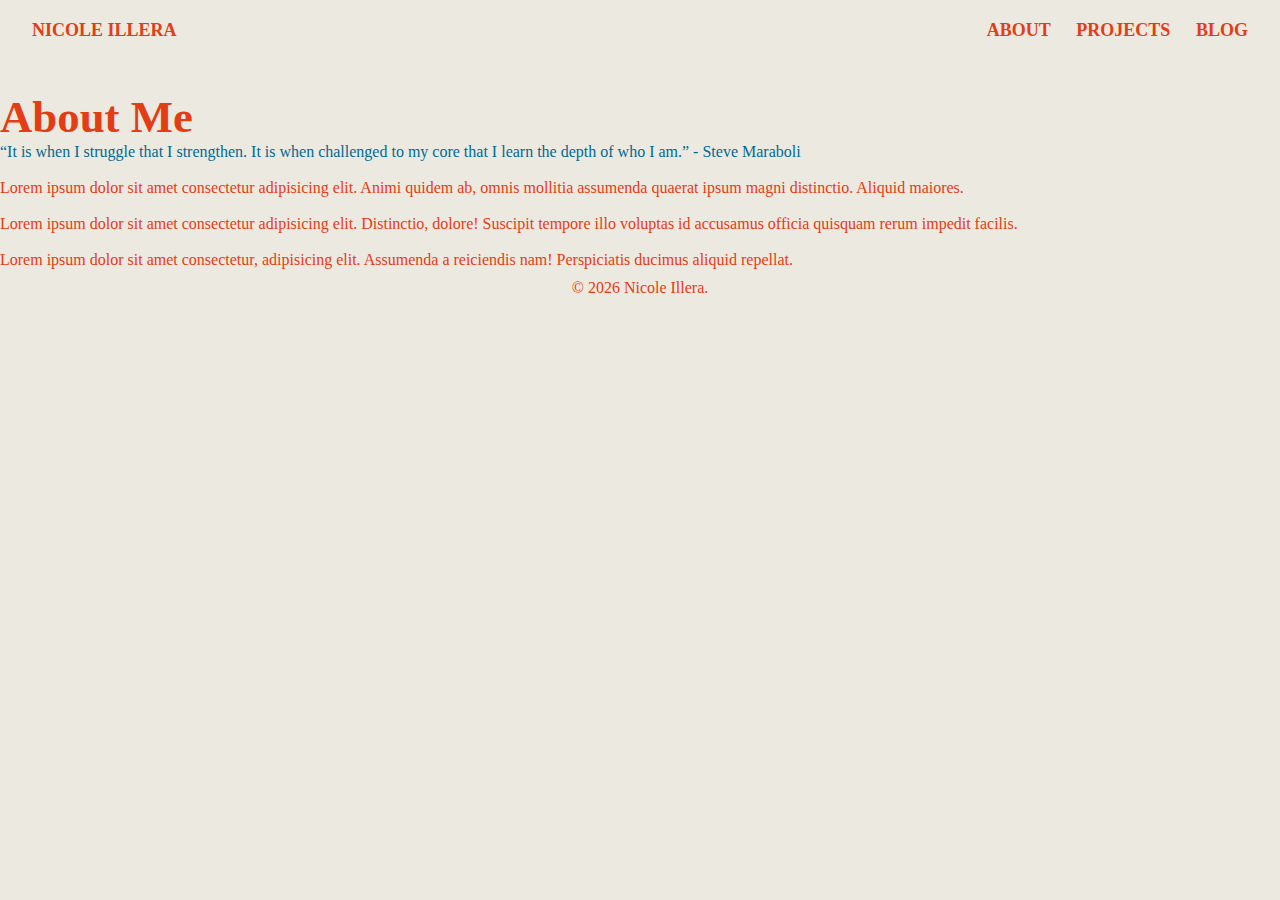
==== about/index.html @ 17155bbd "about page added" ====
<!DOCTYPE html>
<html lang="en">
  <head>
    <meta charset="UTF-8" />
    <meta name="viewport" content="width=device-width, initial-scale=1.0" />
    <link rel="stylesheet" href="about-styles.css" />
    <title>Nicole Illera - About</title>
  </head>
  <body>
    <header>
      <nav class="nav-links">
        <div>
          <a href="/">Nicole Illera</a>
        </div>
        <!-- TODO: <need to create about - blog- and project html> -->
        <div class="menu">
          <a href="/about/">About</a>
          <a href="">Projects</a>
          <a href="">Blog</a>
        </div>
      </nav>
    </header>
    <div class="content">
      <h1>About Me</h1>
      <p>
        “It is when I struggle that I strengthen. It is when challenged to my
        core that I learn the depth of who I am.” - Steve Maraboli
      </p>
    </div>
    <section>
      <img />
      <p>
        Lorem ipsum dolor sit amet consectetur adipisicing elit. Animi quidem
        ab, omnis mollitia assumenda quaerat ipsum magni distinctio. Aliquid
        maiores.
      </p>
    </section>
    <section>
      <img />
      <p>
        Lorem ipsum dolor sit amet consectetur adipisicing elit. Distinctio,
        dolore! Suscipit tempore illo voluptas id accusamus officia quisquam
        rerum impedit facilis.
      </p>
    </section>
    <section>
      <img />
      <p>
        Lorem ipsum dolor sit amet consectetur, adipisicing elit. Assumenda a
        reiciendis nam! Perspiciatis ducimus aliquid repellat.
      </p>
    </section>
    <footer>
      <p>&copy; <time id="year"></time> Nicole Illera.</p>
    </footer>
    <script>
      let today = new Date();
      let year = today.getFullYear();
      document.getElementById('year').textContent = year;
    </script>
  </body>
</html>
---- about/about-styles.css ----
* {
  margin: 0;
  padding: 0;
  box-sizing: border-box;
}

.nav-links {
  display: flex;
  flex-direction: row;
  justify-content: space-between;
  padding: 1% 2.5%;
  font-variant: all-small-caps;
  font-weight: 900;
  font-size: 1.6em;
}
.menu {
  display: flex;
  flex-direction: row;
  gap: 1em;
}
.nav-links a {
  text-decoration: none;
  color: #e43c13;
}

.nav-links a:hover {
  color: black;
}

.nav-links a:visited {
  color: #e43c13;
}

body {
  background-color: #ece9e1;
  color: #e43c13;
}
.content h1 {
  padding-top: 0.8em;
  font-size: 2.8em;
}
.content p {
  color: #006992;
}
footer {
  position: sticky;
  bottom: 0;
  display: flex;
  justify-content: center;
  padding: 10px 0;
  /* TODO: Make footer stay at the bottom on all device sizes */
}
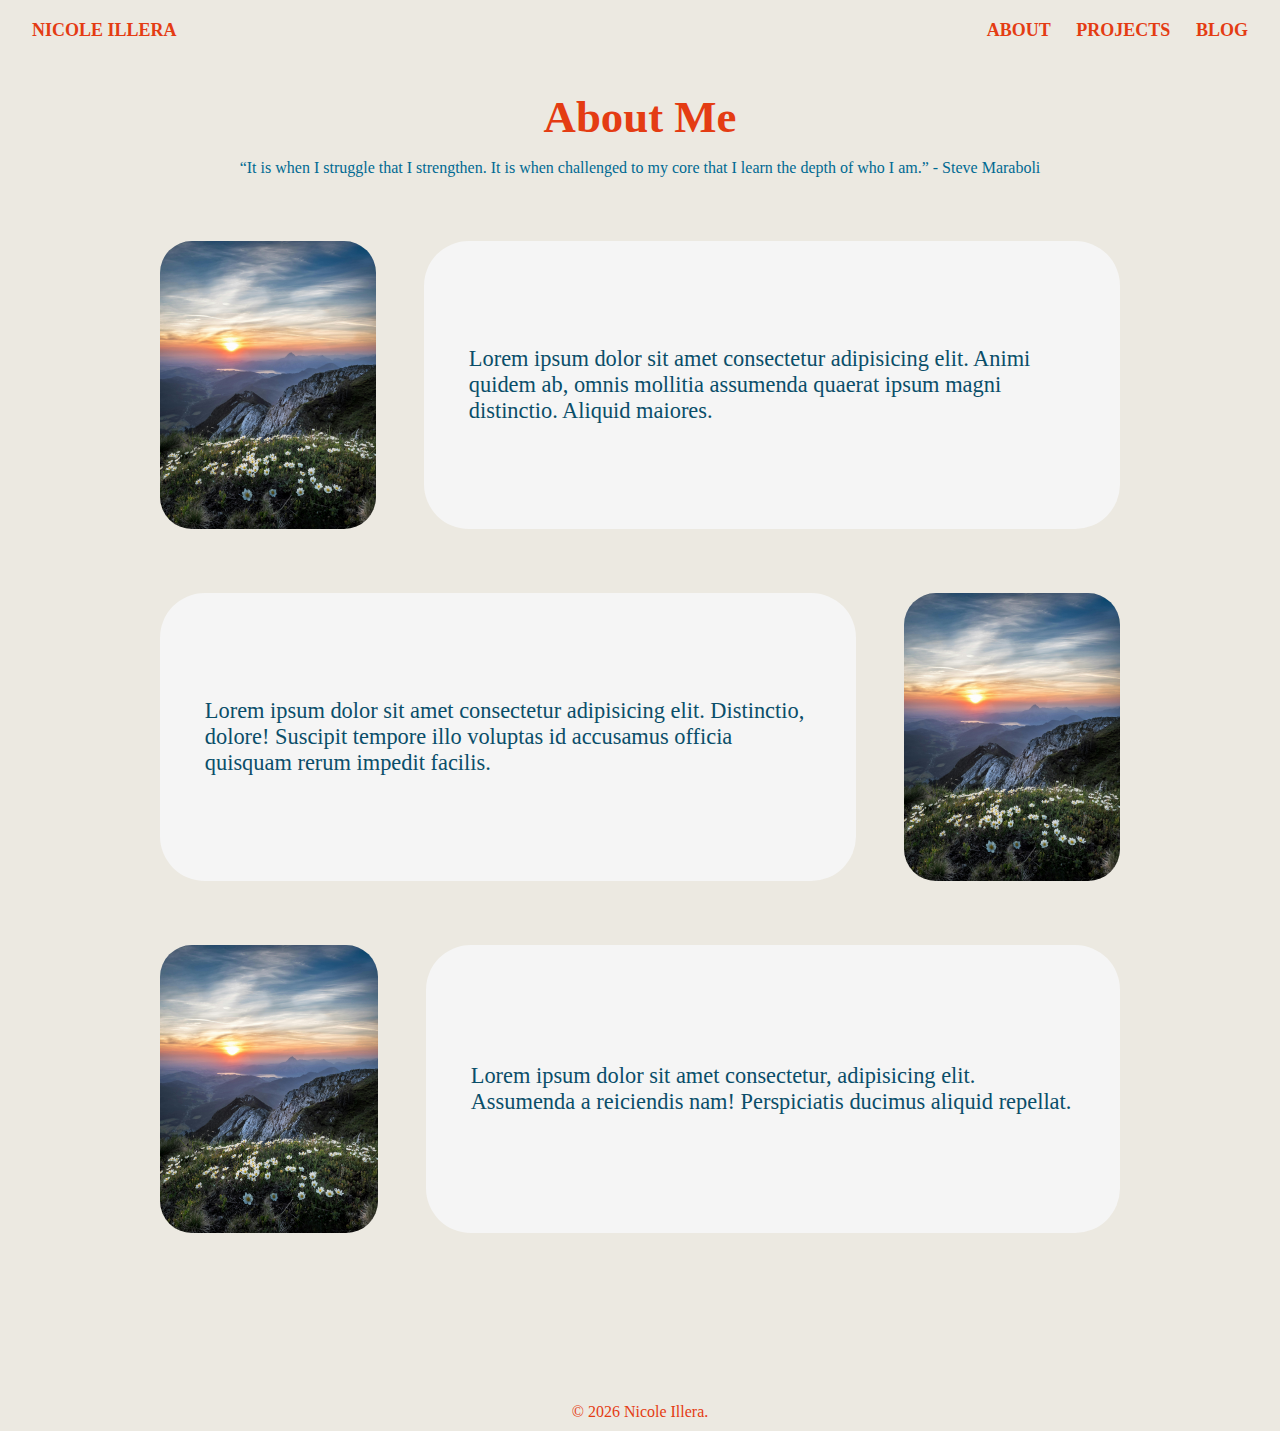
==== commit beb329e3: "styled about page" ====
--- a/about/index.html
+++ b/about/index.html
@@ -12,11 +12,11 @@
         <div>
           <a href="/">Nicole Illera</a>
         </div>
-        <!-- TODO: <need to create about - blog- and project html> -->
+        <!-- TODO: <need to create blog- and project html> -->
         <div class="menu">
           <a href="/about/">About</a>
-          <a href="">Projects</a>
-          <a href="">Blog</a>
+          <a href="/projects/">Projects</a>
+          <a href="/blog/">Blog</a>
         </div>
       </nav>
     </header>
@@ -27,29 +27,34 @@
         core that I learn the depth of who I am.” - Steve Maraboli
       </p>
     </div>
-    <section>
-      <img />
-      <p>
-        Lorem ipsum dolor sit amet consectetur adipisicing elit. Animi quidem
-        ab, omnis mollitia assumenda quaerat ipsum magni distinctio. Aliquid
-        maiores.
-      </p>
-    </section>
-    <section>
-      <img />
-      <p>
-        Lorem ipsum dolor sit amet consectetur adipisicing elit. Distinctio,
-        dolore! Suscipit tempore illo voluptas id accusamus officia quisquam
-        rerum impedit facilis.
-      </p>
-    </section>
-    <section>
-      <img />
-      <p>
-        Lorem ipsum dolor sit amet consectetur, adipisicing elit. Assumenda a
-        reiciendis nam! Perspiciatis ducimus aliquid repellat.
-      </p>
-    </section>
+    <div class="info-cards">
+      <section class="me-info">
+        <img src="/assets/pexels-8moments-1266810.jpg" class="flex-me" />
+        <p>
+          Lorem ipsum dolor sit amet consectetur adipisicing elit. Animi quidem
+          ab, omnis mollitia assumenda quaerat ipsum magni distinctio. Aliquid
+          maiores.
+        </p>
+      </section>
+      <section class="nature-info">
+        <p>
+          Lorem ipsum dolor sit amet consectetur adipisicing elit. Distinctio,
+          dolore! Suscipit tempore illo voluptas id accusamus officia quisquam
+          rerum impedit facilis.
+        </p>
+        <img src="/assets/pexels-8moments-1266810.jpg" class="flex-nature" />
+      </section>
+      <section class="photography-info">
+        <img
+          src="/assets/pexels-8moments-1266810.jpg"
+          class="flex-photography"
+        />
+        <p>
+          Lorem ipsum dolor sit amet consectetur, adipisicing elit. Assumenda a
+          reiciendis nam! Perspiciatis ducimus aliquid repellat.
+        </p>
+      </section>
+    </div>
     <footer>
       <p>&copy; <time id="year"></time> Nicole Illera.</p>
     </footer>
--- a/about/about-styles.css
+++ b/about/about-styles.css
@@ -4,6 +4,7 @@
   box-sizing: border-box;
 }
 
+/* NAV BAR */
 .nav-links {
   display: flex;
   flex-direction: row;
@@ -22,18 +23,26 @@
   text-decoration: none;
   color: #e43c13;
 }
-
 .nav-links a:hover {
   color: black;
 }
-
 .nav-links a:visited {
   color: #e43c13;
 }
 
+/* BODY */
 body {
   background-color: #ece9e1;
   color: #e43c13;
+}
+
+/* CONTENT IN BODY */
+
+/* content heading */
+.content {
+  display: flex;
+  flex-direction: column;
+  align-items: center;
 }
 .content h1 {
   padding-top: 0.8em;
@@ -41,9 +50,87 @@
 }
 .content p {
   color: #006992;
+  padding-top: 1em;
 }
+/* CONTENT CARDS */
+.info-cards {
+  padding: 0 10em 10em 10em;
+}
+/* my cards */
+.me-info {
+  margin-top: 4em;
+  display: flex;
+  flex-direction: row;
+  gap: 3em;
+  border-radius: 2em;
+}
+.me-info p {
+  display: flex;
+  align-items: center;
+  font-size: 1.4em;
+  background-color: whitesmoke;
+  color: #0a4e69;
+  border-radius: 2em;
+  padding: 2em;
+}
+.flex-me {
+  display: flex;
+  flex: 1 1 auto; /* Allows the image to grow and shrink */
+  width: 25em; /* Prevents the image from exceeding its natural size */
+  height: 18em; /* Maintains the aspect ratio */
+  border-radius: 2em;
+}
+/* nature cards */
+.nature-info {
+  margin-top: 4em;
+  display: flex;
+  flex-direction: row;
+  gap: 3em;
+  border-radius: 2em;
+}
+.nature-info p {
+  display: flex;
+  align-items: center;
+  font-size: 1.4em;
+  background-color: whitesmoke;
+  color: #0a4e69;
+  border-radius: 2em;
+  padding: 2em;
+}
+.flex-nature {
+  display: flex;
+  flex: 1 1 auto; /* Allows the image to grow and shrink */
+  width: 25em; /* Prevents the image from exceeding its natural size */
+  height: 18em; /* Maintains the aspect ratio */
+  border-radius: 2em;
+}
+/* photography cards */
+.photography-info {
+  margin-top: 4em;
+  display: flex;
+  flex-direction: row;
+  gap: 3em;
+  border-radius: 2em;
+}
+.photography-info p {
+  display: flex;
+  align-items: center;
+  font-size: 1.4em;
+  background-color: whitesmoke;
+  color: #0a4e69;
+  border-radius: 2em;
+  padding: 2em;
+}
+.flex-photography {
+  display: flex;
+  flex: 1 1 auto; /* Allows the image to grow and shrink */
+  width: 25em; /* Prevents the image from exceeding its natural size */
+  height: 18em; /* Maintains the aspect ratio */
+  border-radius: 2em;
+}
+/* FOOTER */
 footer {
-  position: sticky;
+  /* position: sticky; */
   bottom: 0;
   display: flex;
   justify-content: center;
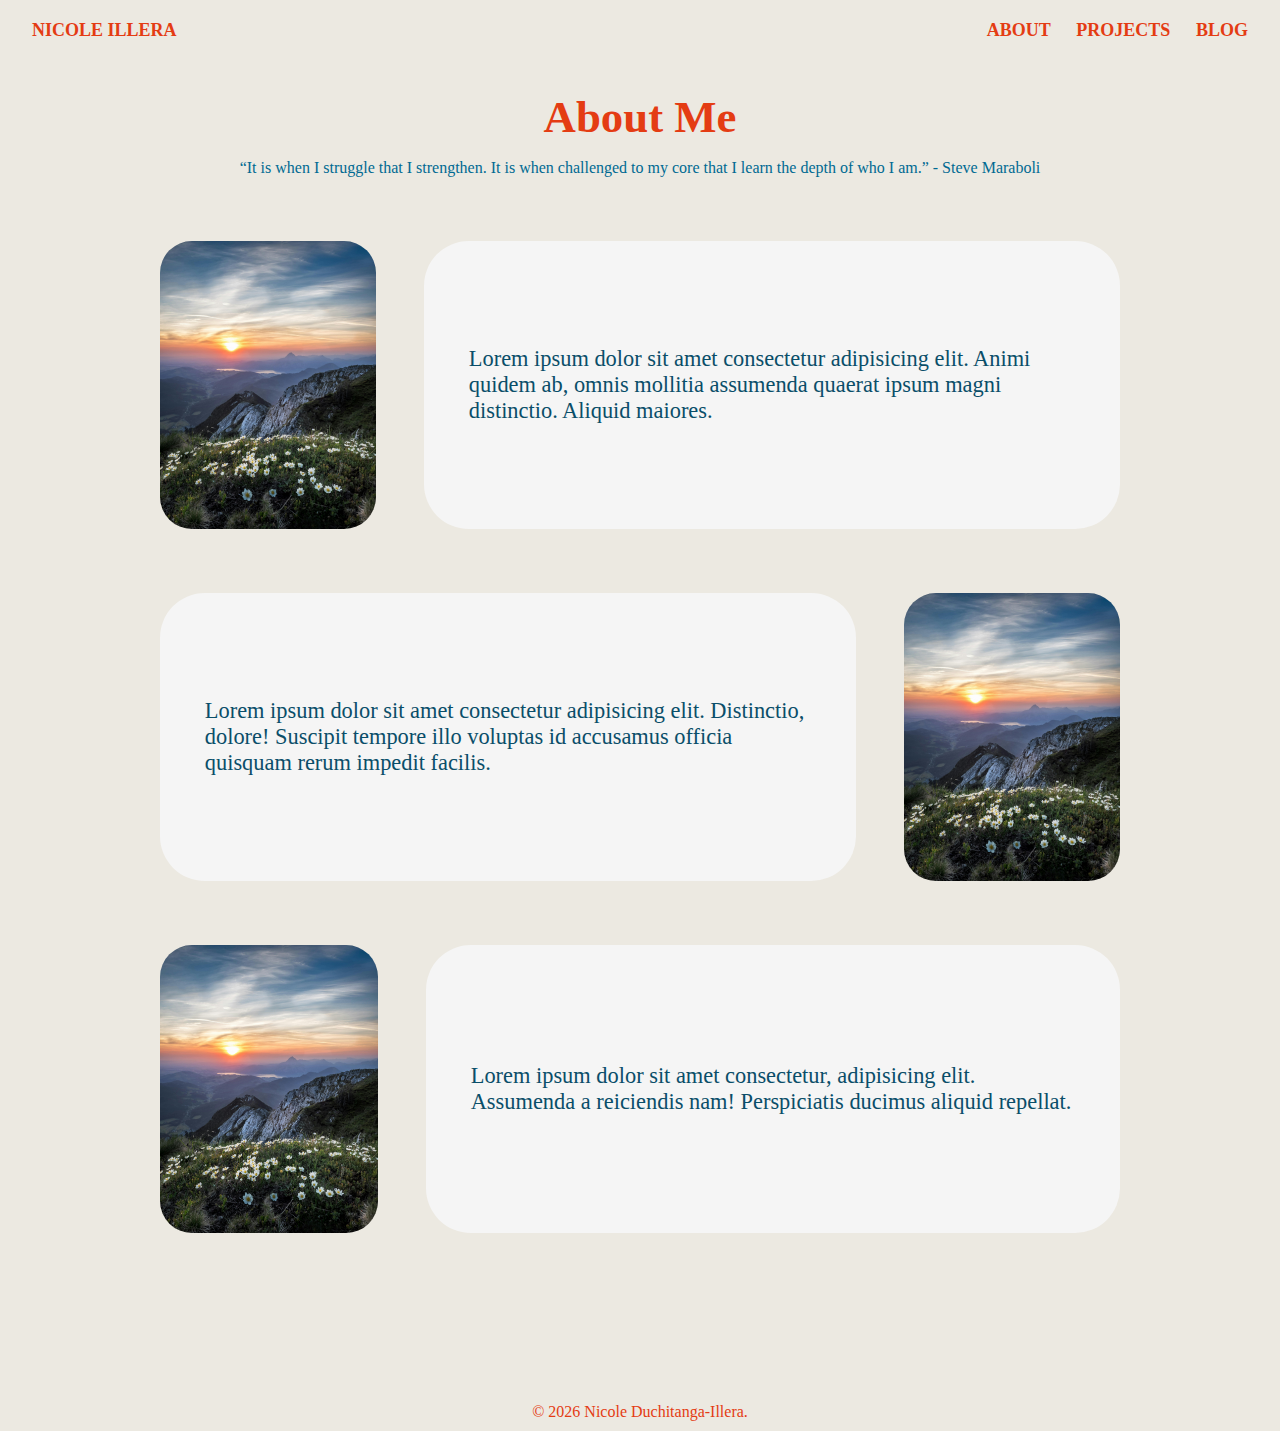
==== commit c064691e: "fade in animation added" ====
--- a/about/index.html
+++ b/about/index.html
@@ -56,7 +56,7 @@
       </section>
     </div>
     <footer>
-      <p>&copy; <time id="year"></time> Nicole Illera.</p>
+      <p>&copy; <time id="year"></time> Nicole Duchitanga-Illera.</p>
     </footer>
     <script>
       let today = new Date();
--- a/about/about-styles.css
+++ b/about/about-styles.css
@@ -25,9 +25,6 @@
 }
 .nav-links a:hover {
   color: black;
-}
-.nav-links a:visited {
-  color: #e43c13;
 }
 
 /* BODY */
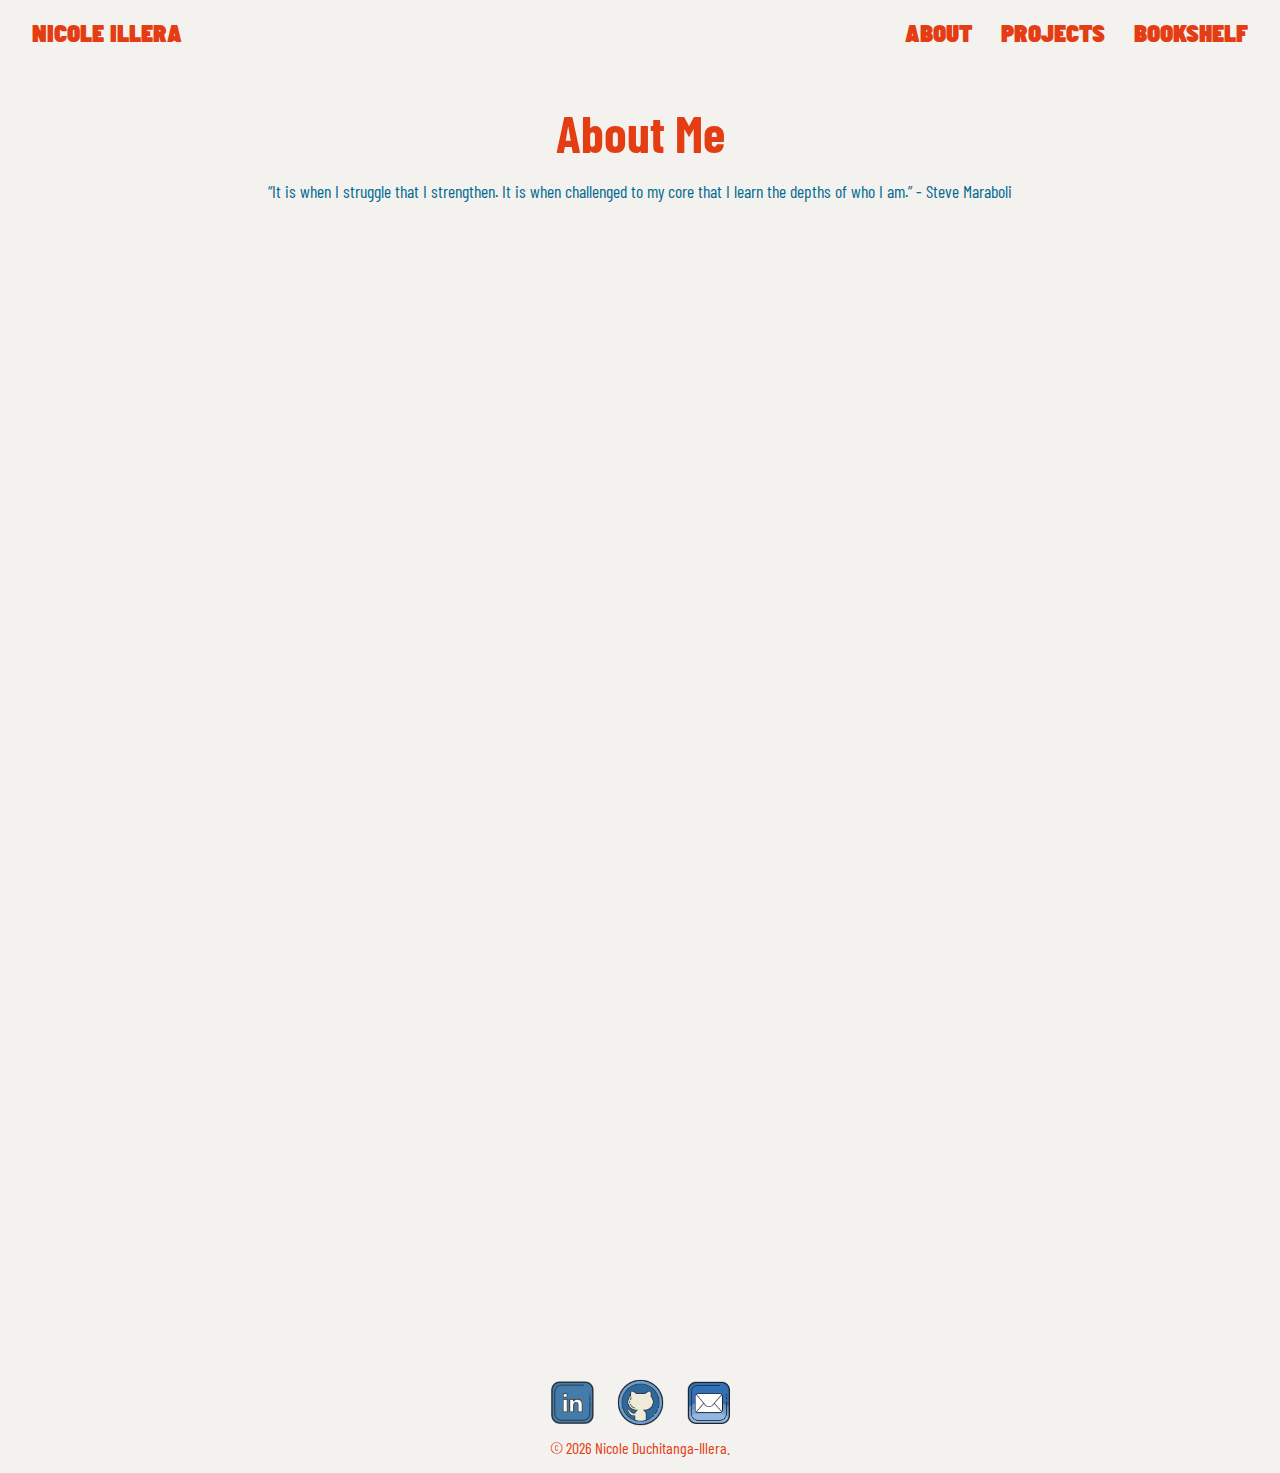
==== commit 714e6884: "added bookshelf-applied footers" ====
--- a/about/index.html
+++ b/about/index.html
@@ -3,6 +3,12 @@
   <head>
     <meta charset="UTF-8" />
     <meta name="viewport" content="width=device-width, initial-scale=1.0" />
+    <link rel="preconnect" href="https://fonts.googleapis.com" />
+    <link rel="preconnect" href="https://fonts.gstatic.com" crossorigin />
+    <link
+      href="https://fonts.googleapis.com/css2?family=Barlow+Condensed:ital,wght@0,100;0,200;0,300;0,400;0,500;0,600;0,700;0,800;0,900;1,100;1,200;1,300;1,400;1,500;1,600;1,700;1,800;1,900&display=swap"
+      rel="stylesheet"
+    />
     <link rel="stylesheet" href="about-styles.css" />
     <title>Nicole Illera - About</title>
   </head>
@@ -12,11 +18,10 @@
         <div>
           <a href="/">Nicole Illera</a>
         </div>
-        <!-- TODO: <need to create blog- and project html> -->
         <div class="menu">
           <a href="/about/">About</a>
           <a href="/projects/">Projects</a>
-          <a href="/blog/">Blog</a>
+          <a href="/bookshelf/">Bookshelf</a>
         </div>
       </nav>
     </header>
@@ -24,7 +29,7 @@
       <h1>About Me</h1>
       <p>
         “It is when I struggle that I strengthen. It is when challenged to my
-        core that I learn the depth of who I am.” - Steve Maraboli
+        core that I learn the depths of who I am.” - Steve Maraboli
       </p>
     </div>
     <div class="info-cards">
@@ -56,12 +61,26 @@
       </section>
     </div>
     <footer>
+      <div class="socials">
+        <a
+          target="_blank"
+          href="https://www.linkedin.com/in/nicole-duchitanga-illera-b3a56a2a7/"
+        >
+          <img src="/assets/icons8-linkedin-retry.png" />
+        </a>
+        <a target="_blank" href="https://github.com/nicoleillera">
+          <img src="/assets/icons8-github-retry.png" />
+        </a>
+        <a target="_blank" href="https://x.com/NicoleDuch27654"
+          ><img src="/assets/icons8-mail-40.png" id="x-nav"
+        /></a>
+      </div>
       <p>&copy; <time id="year"></time> Nicole Duchitanga-Illera.</p>
     </footer>
-    <script>
-      let today = new Date();
-      let year = today.getFullYear();
-      document.getElementById('year').textContent = year;
-    </script>
   </body>
+  <script>
+    let today = new Date();
+    let year = today.getFullYear();
+    document.getElementById('year').textContent = year;
+  </script>
 </html>
--- a/about/about-styles.css
+++ b/about/about-styles.css
@@ -12,7 +12,7 @@
   padding: 1% 2.5%;
   font-variant: all-small-caps;
   font-weight: 900;
-  font-size: 1.6em;
+  font-size: 1.8em;
 }
 .menu {
   display: flex;
@@ -29,7 +29,8 @@
 
 /* BODY */
 body {
-  background-color: #ece9e1;
+  font-family: 'Barlow Condensed', sans-serif;
+  background-color: rgb(244, 242, 238);
   color: #e43c13;
 }
 
@@ -43,15 +44,26 @@
 }
 .content h1 {
   padding-top: 0.8em;
-  font-size: 2.8em;
+  font-size: 3.2em;
 }
 .content p {
   color: #006992;
   padding-top: 1em;
+  font-size: 1.1em;
 }
 /* CONTENT CARDS */
 .info-cards {
-  padding: 0 10em 10em 10em;
+  padding: 0 10em 7em 10em;
+  opacity: 0;
+  animation: fadeIn 1.3s ease-in-out forwards;
+}
+@keyframes fadeIn {
+  from {
+    opacity: 0;
+  }
+  to {
+    opacity: 1;
+  }
 }
 /* my cards */
 .me-info {
@@ -65,7 +77,7 @@
   display: flex;
   align-items: center;
   font-size: 1.4em;
-  background-color: whitesmoke;
+  background-color: white;
   color: #0a4e69;
   border-radius: 2em;
   padding: 2em;
@@ -89,7 +101,7 @@
   display: flex;
   align-items: center;
   font-size: 1.4em;
-  background-color: whitesmoke;
+  background-color: white;
   color: #0a4e69;
   border-radius: 2em;
   padding: 2em;
@@ -97,8 +109,8 @@
 .flex-nature {
   display: flex;
   flex: 1 1 auto; /* Allows the image to grow and shrink */
-  width: 25em; /* Prevents the image from exceeding its natural size */
-  height: 18em; /* Maintains the aspect ratio */
+  width: 25em;
+  height: 18em;
   border-radius: 2em;
 }
 /* photography cards */
@@ -113,7 +125,7 @@
   display: flex;
   align-items: center;
   font-size: 1.4em;
-  background-color: whitesmoke;
+  background-color: white;
   color: #0a4e69;
   border-radius: 2em;
   padding: 2em;
@@ -121,16 +133,26 @@
 .flex-photography {
   display: flex;
   flex: 1 1 auto; /* Allows the image to grow and shrink */
-  width: 25em; /* Prevents the image from exceeding its natural size */
-  height: 18em; /* Maintains the aspect ratio */
+  width: 25em;
+  height: 18em;
   border-radius: 2em;
 }
+
 /* FOOTER */
 footer {
   /* position: sticky; */
   bottom: 0;
   display: flex;
+  flex-direction: column;
   justify-content: center;
-  padding: 10px 0;
+  align-items: center;
+  padding-bottom: 1em;
   /* TODO: Make footer stay at the bottom on all device sizes */
 }
+.socials a {
+  text-decoration: none;
+}
+.socials img {
+  width: 65px;
+  height: 65px;
+}
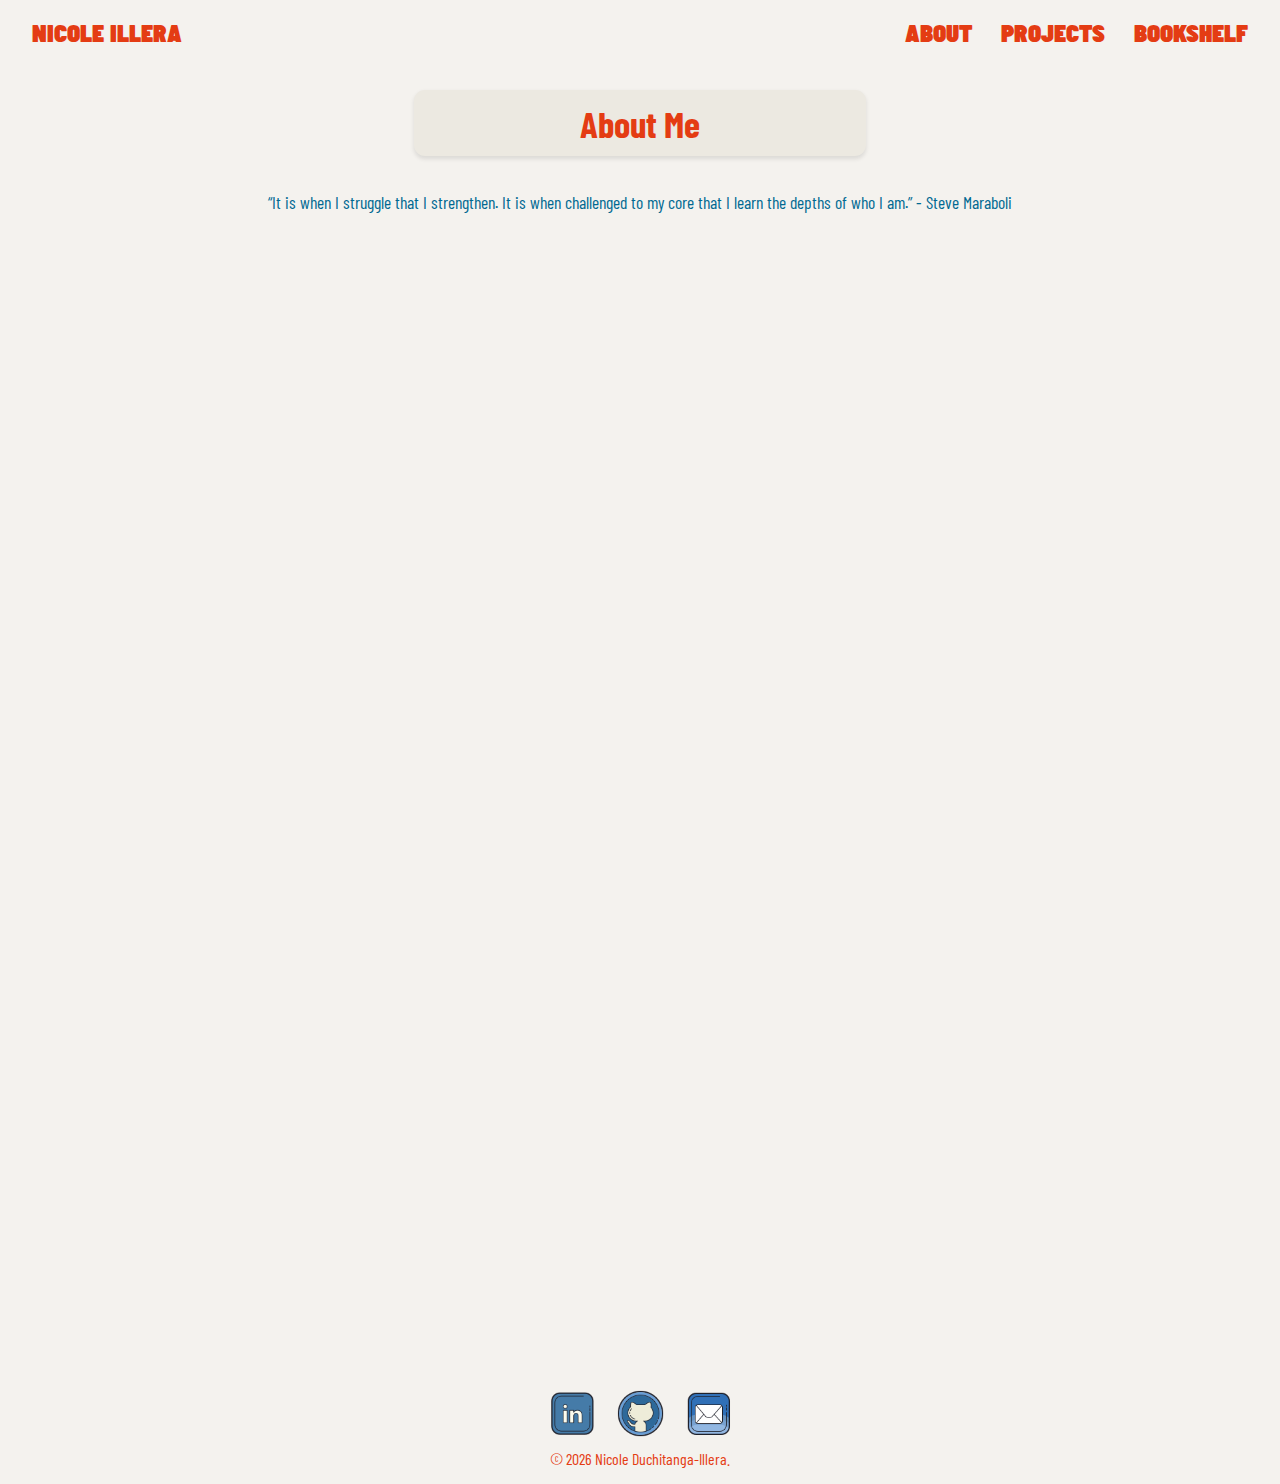
==== commit e584a8a3: "updated site styling" ====
--- a/about/index.html
+++ b/about/index.html
@@ -25,7 +25,7 @@
         </div>
       </nav>
     </header>
-    <div class="content">
+    <div class="about-heading">
       <h1>About Me</h1>
       <p>
         “It is when I struggle that I strengthen. It is when challenged to my
@@ -47,7 +47,7 @@
           dolore! Suscipit tempore illo voluptas id accusamus officia quisquam
           rerum impedit facilis.
         </p>
-        <img src="/assets/pexels-8moments-1266810.jpg" class="flex-nature" />
+        <img src="/assets/IMG_4795 2.jpg" class="flex-nature" />
       </section>
       <section class="photography-info">
         <img
@@ -66,13 +66,13 @@
           target="_blank"
           href="https://www.linkedin.com/in/nicole-duchitanga-illera-b3a56a2a7/"
         >
-          <img src="/assets/icons8-linkedin-retry.png" />
+          <img src="/assets/icons8-linkedin-retry.png" alt="Linkedin icon" />
         </a>
         <a target="_blank" href="https://github.com/nicoleillera">
-          <img src="/assets/icons8-github-retry.png" />
+          <img src="/assets/icons8-github-retry.png" alt="Github icon" />
         </a>
-        <a target="_blank" href="https://x.com/NicoleDuch27654"
-          ><img src="/assets/icons8-mail-40.png" id="x-nav"
+        <a target="_blank" href="mailto:nic.illera@gmail.com"
+          ><img src="/assets/icons8-mail-40.png" alt="Email icon" id="x-nav"
         /></a>
       </div>
       <p>&copy; <time id="year"></time> Nicole Duchitanga-Illera.</p>
--- a/about/about-styles.css
+++ b/about/about-styles.css
@@ -25,6 +25,8 @@
 }
 .nav-links a:hover {
   color: black;
+  text-decoration: underline;
+  text-decoration-color: #e43c13;
 }
 
 /* BODY */
@@ -37,18 +39,22 @@
 /* CONTENT IN BODY */
 
 /* content heading */
-.content {
+.about-heading {
   display: flex;
   flex-direction: column;
   align-items: center;
 }
-.content h1 {
-  padding-top: 0.8em;
-  font-size: 3.2em;
+.about-heading h1 {
+  margin-top: 0.8em;
+  font-size: 2.3rem;
+  background-color: #ece9e1;
+  box-shadow: 0 2.5px 4.5px rgba(0, 0, 0, 0.1);
+  padding: 0.3em 4.5em;
+  border-radius: 0.3em;
 }
-.content p {
+.about-heading p {
   color: #006992;
-  padding-top: 1em;
+  padding-top: 2em;
   font-size: 1.1em;
 }
 /* CONTENT CARDS */
@@ -156,3 +162,6 @@
   width: 65px;
   height: 65px;
 }
+.socials img:hover {
+  transform: translateY(-10px);
+}
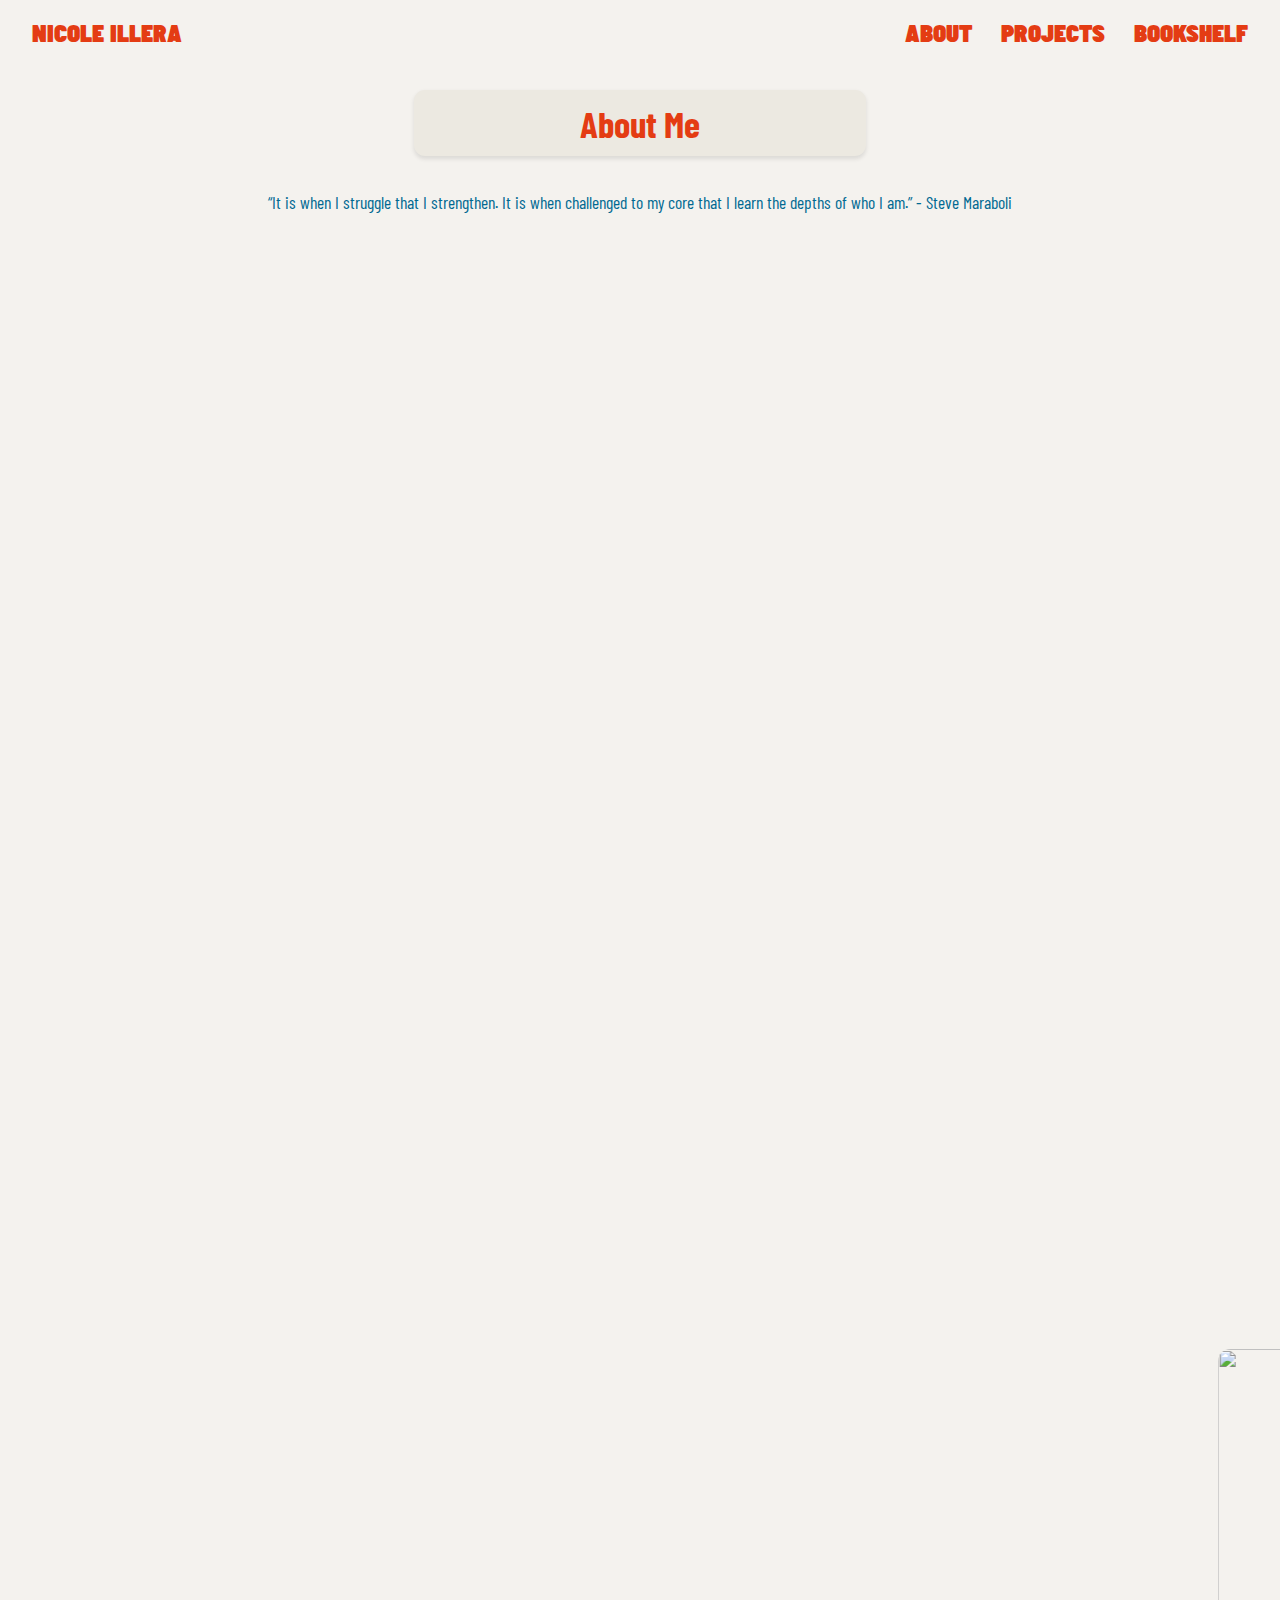
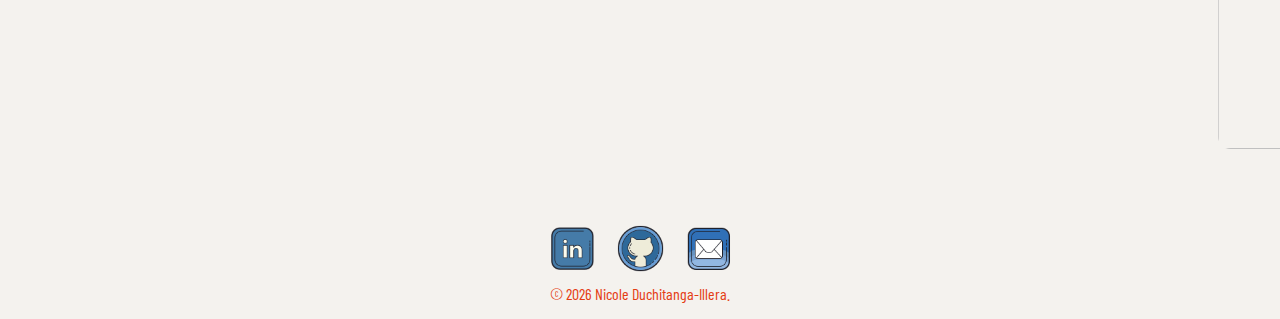
==== commit 5cac32a7: "1st version" ====
--- a/about/index.html
+++ b/about/index.html
@@ -34,32 +34,49 @@
     </div>
     <div class="info-cards">
       <section class="me-info">
-        <img src="/assets/pexels-8moments-1266810.jpg" class="flex-me" />
+        <img src="/assets/headshot.jpg" class="flex-me" />
         <p>
-          Lorem ipsum dolor sit amet consectetur adipisicing elit. Animi quidem
-          ab, omnis mollitia assumenda quaerat ipsum magni distinctio. Aliquid
-          maiores.
+          I’m Nicole, a software engineer with a deep appreciation for both
+          technology and the little things in life. If I’m not coding, you can
+          find me enjoying a swim, exploring the world, or indulging in some
+          mozzarella sticks. I’m dedicated to inspiring others by sharing my
+          journey and working towards creating a diverse and trailblazing
+          community in tech! 🪄
         </p>
       </section>
-      <section class="nature-info">
+      <section class="learning-about">
         <p>
-          Lorem ipsum dolor sit amet consectetur adipisicing elit. Distinctio,
-          dolore! Suscipit tempore illo voluptas id accusamus officia quisquam
-          rerum impedit facilis.
+          From a young age, I was always eager to learn. Back then, I dreamed of
+          becoming a doctor, then an archaeologist—always curious, always
+          exploring. As the world moves forward, I find myself more drawn to
+          tech everyday. My dream now? To make a long lasting impact on the
+          healthcare industry where technology meets human life. ⭐️
         </p>
-        <img src="/assets/IMG_4795 2.jpg" class="flex-nature" />
+        <img src="/assets/IMG_4795 2.jpg" class="flex-learning" />
       </section>
-      <section class="photography-info">
-        <img
-          src="/assets/pexels-8moments-1266810.jpg"
-          class="flex-photography"
-        />
+      <section class="nature-about">
+        <img src="/assets/naturephoto.jpg" class="flex-nature" />
         <p>
-          Lorem ipsum dolor sit amet consectetur, adipisicing elit. Assumenda a
-          reiciendis nam! Perspiciatis ducimus aliquid repellat.
+          Nature and family are my greatest sources of inspiration. Whether I’m
+          taking a walk through the park or spending quality time with loved
+          ones, these moments ground me and fuel my passion for helping others.
+          I believe that the best solutions are born from empathy and
+          understanding, which is why I strive to bring that mindset into
+          everything I do. 🌱
         </p>
       </section>
     </div>
+    <marquee id="gallery">
+      <img src="/assets/golf cart cruise pic.JPG" class="gallery-image" />
+      <img src="/assets/streetlamp.JPG" class="gallery-image" />
+      <img src="/assets/kalbackyard.jpg" class="gallery-image" />
+      <img src="/assets/naturehike.JPG" class="gallery-image" />
+      <img src="/assets/puertorico.jpg" class="gallery-image" />
+      <img src="/assets/minigolfcruise.JPG" class="gallery-image" />
+      <img src="/assets/ecaudor.jpg" class="gallery-image" />
+      <img src="/assets/parentsboatride.jpg" class="gallery-image" />
+      <img src="/assets/portrait.JPG" class="gallery-image" />
+    </marquee>
     <footer>
       <div class="socials">
         <a
--- a/about/about-styles.css
+++ b/about/about-styles.css
@@ -59,7 +59,7 @@
 }
 /* CONTENT CARDS */
 .info-cards {
-  padding: 0 10em 7em 10em;
+  padding: 0 10em 5em 6em;
   opacity: 0;
   animation: fadeIn 1.3s ease-in-out forwards;
 }
@@ -96,14 +96,38 @@
   border-radius: 2em;
 }
 /* nature cards */
-.nature-info {
+.learning-about {
   margin-top: 4em;
   display: flex;
   flex-direction: row;
   gap: 3em;
   border-radius: 2em;
 }
-.nature-info p {
+.learning-about p {
+  display: flex;
+  align-items: center;
+  font-size: 1.4em;
+  background-color: white;
+  color: #0a4e69;
+  border-radius: 2em;
+  padding: 2em;
+}
+.flex-learning {
+  display: flex;
+  flex: 1 1 auto; /* Allows the image to grow and shrink */
+  width: 25em;
+  height: 18em;
+  border-radius: 2em;
+}
+/* photography cards */
+.nature-about {
+  margin-top: 4em;
+  display: flex;
+  flex-direction: row;
+  gap: 3em;
+  border-radius: 2em;
+}
+.nature-about p {
   display: flex;
   align-items: center;
   font-size: 1.4em;
@@ -114,34 +138,22 @@
 }
 .flex-nature {
   display: flex;
-  flex: 1 1 auto; /* Allows the image to grow and shrink */
+  flex: 1 1 auto;
   width: 25em;
   height: 18em;
   border-radius: 2em;
 }
-/* photography cards */
-.photography-info {
-  margin-top: 4em;
+#gallery {
   display: flex;
   flex-direction: row;
-  gap: 3em;
-  border-radius: 2em;
+  justify-content: space-evenly;
+  padding-bottom: 4em;
 }
-.photography-info p {
-  display: flex;
-  align-items: center;
-  font-size: 1.4em;
-  background-color: white;
-  color: #0a4e69;
-  border-radius: 2em;
-  padding: 2em;
-}
-.flex-photography {
-  display: flex;
-  flex: 1 1 auto; /* Allows the image to grow and shrink */
-  width: 25em;
-  height: 18em;
-  border-radius: 2em;
+.gallery-image {
+  width: 17em;
+  height: 25em;
+  border-radius: 0.8em;
+  margin-right: 2.5em;
 }
 
 /* FOOTER */
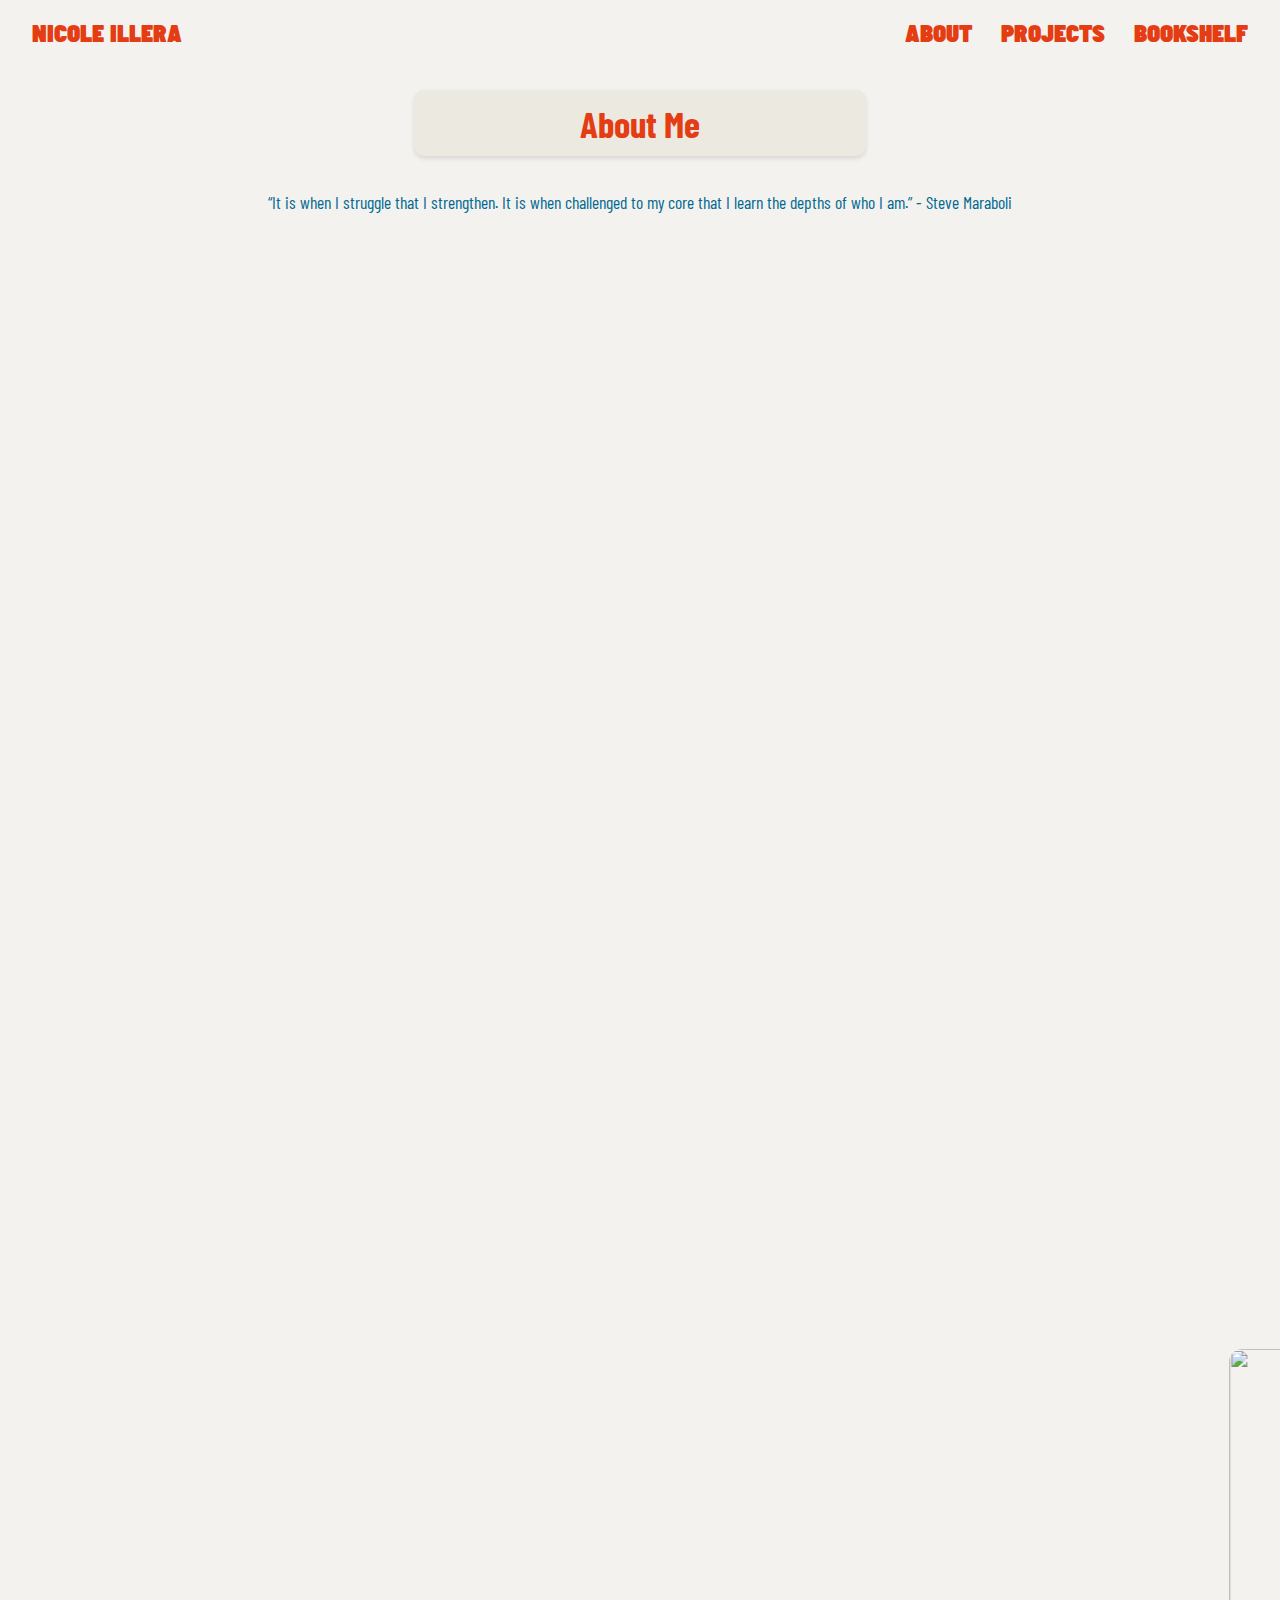
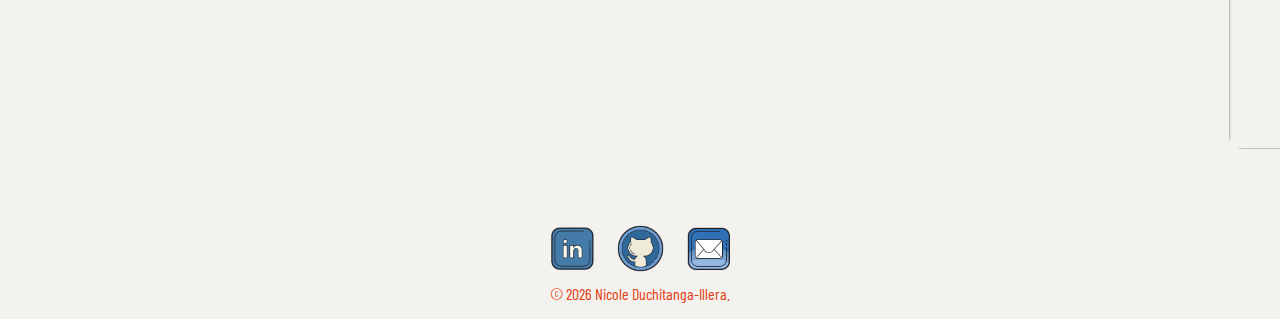
==== commit a990ffb6: "profile pic" ====
--- a/about/index.html
+++ b/about/index.html
@@ -34,7 +34,7 @@
     </div>
     <div class="info-cards">
       <section class="me-info">
-        <img src="/assets/headshot.jpg" class="flex-me" />
+        <img src="/assets/newpic.jpg" class="flex-me" />
         <p>
           I’m Nicole, a software engineer with a deep appreciation for both
           technology and the little things in life. If I’m not coding, you can
